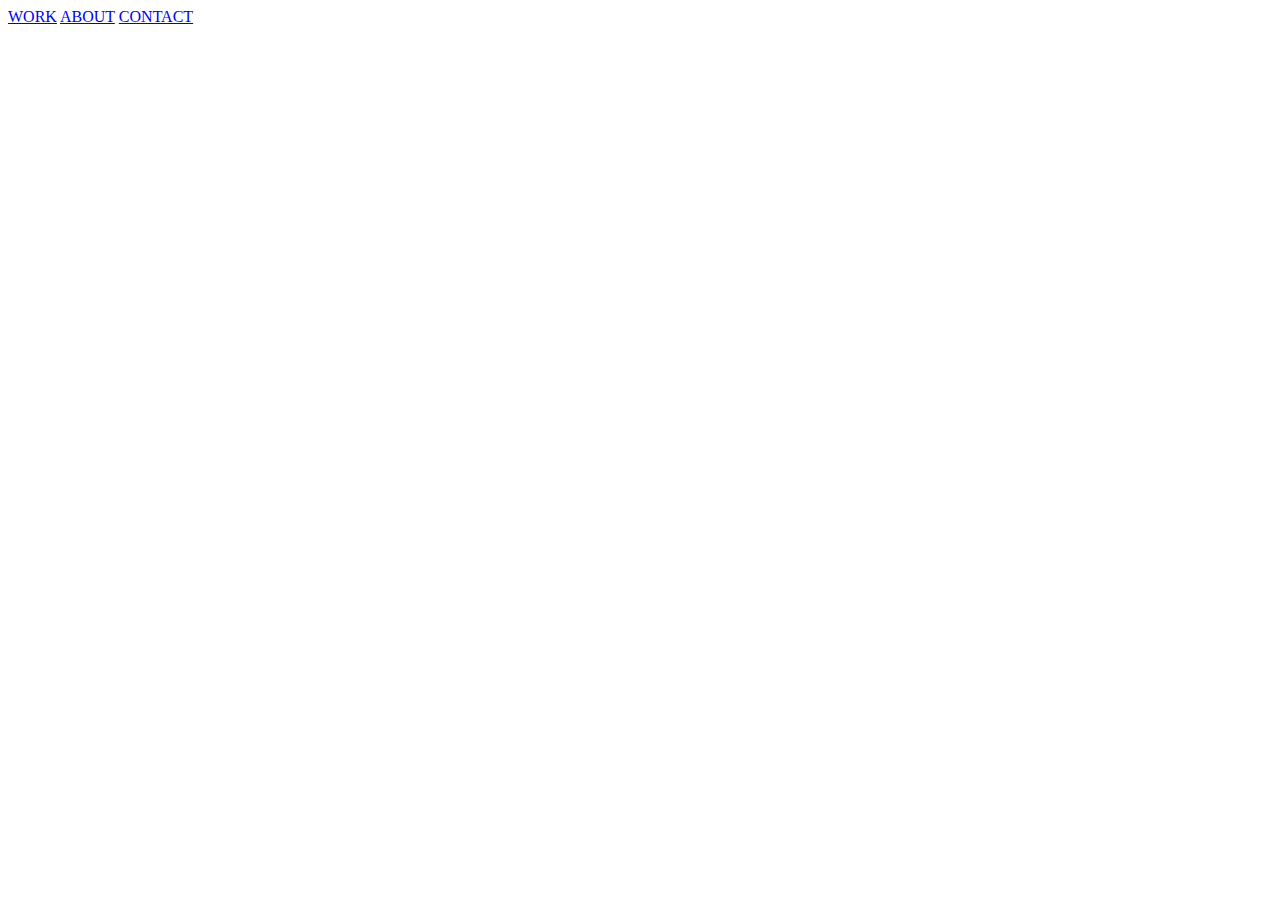
==== index.html @ 2163f19c "New portfolio section, homepage buttons added, timeline overlapping in tablet/mobile" ====
<!DOCTYPE html>
<html lang="en">

<head>
    <meta charset="utf-8">
    <meta http-equiv="X-UA-Compatible" content="IE=edge">
    <meta name="viewport" content="width=device-width, initial-scale=1">
    <meta name="description" content="">
    <meta name="author" content="">
    <title>Lindsay Goff Portfolio</title>
    <!--Favicon-->
    <link rel="icon" type="image/png" href="img/favicon.png" />
    <!-- Bootstrap Core CSS -->
    <link href="css/bootstrap.min.css" rel="stylesheet">
    <!-- Custom CSS -->
    <link href="css/style.css" rel="stylesheet" type="text/css">
    <!-- Custom Fonts -->
    <link href="font-awesome/css/font-awesome.min.css" rel="stylesheet" type="text/css">
    <link href="http://fonts.googleapis.com/css?family=Source+Sans+Pro:300,400,700,300italic,400italic,700italic" rel="stylesheet" type="text/css">
    <!-- HTML5 Shim and Respond.js IE8 support of HTML5 elements and media queries -->
    <!-- WARNING: Respond.js doesn't work if you view the page via file:// -->
    <!--[if lt IE 9]>
        <script src="https://oss.maxcdn.com/libs/html5shiv/3.7.0/html5shiv.js"></script>
        <script src="https://oss.maxcdn.com/libs/respond.js/1.4.2/respond.min.js"></script>
    <![endif]-->
</head>

<body>
    <footer class="header">
        <div class="btn-home">
            <a href="portfolio.html#portfolio" class="btn-round">WORK</a>
            <a href="portfolio.html#about" class="btn-round">ABOUT</a>
            <a href="portfolio.html#contact" class="btn-round">CONTACT</a>
        </div>
    </footer>
</body>

</html>
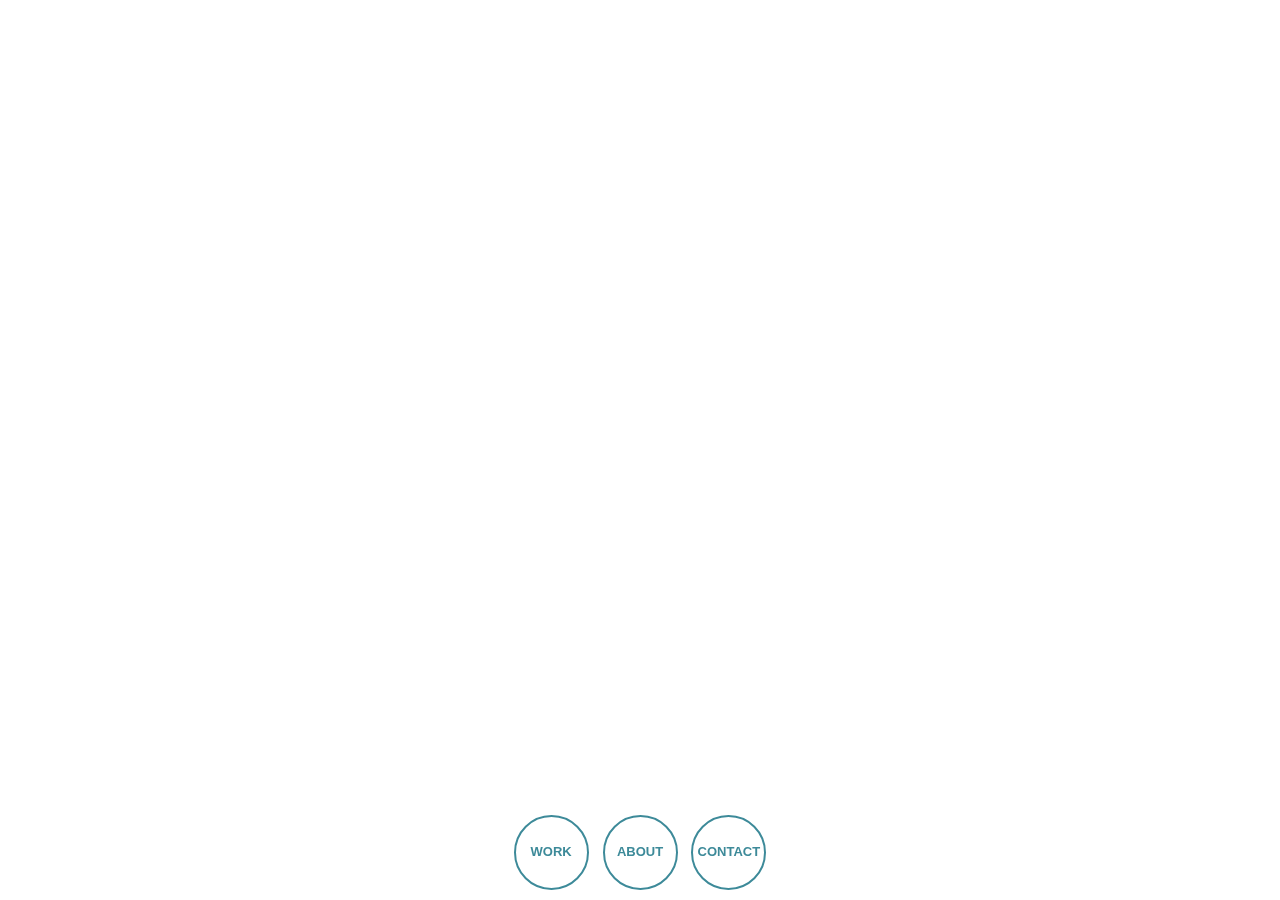
==== commit 24cfb3b8: "New about section, need final content still" ====
--- a/index.html
+++ b/index.html
@@ -26,6 +26,7 @@
 </head>
 
 <body>
+<!-- <header><img src="img/coffee_test.png" /></header> -->
     <footer class="header">
         <div class="btn-home">
             <a href="portfolio.html#portfolio" class="btn-round">WORK</a>
--- a/css/style.css
+++ b/css/style.css
@@ -0,0 +1,763 @@
+/*!
+ * Start Bootstrap - Agency Bootstrap Theme (http://startbootstrap.com)
+ * Code licensed under the Apache License v2.0.
+ * For details, see http://www.apache.org/licenses/LICENSE-2.0.
+ */
+
+
+/* 
+ STYLES
+
+COLOR 
+Tan: #e8dbcc;
+Dark Tan: #d1b28c;
+Dark Gray: #2f3038;
+Dark Teal: #235059;
+Teal: #3d8a99;
+
+FONTS
+Proxima Nova Bold
+Proxima Nova Light
+Nixie One Regular
+ */
+
+html,
+body {
+    width: 100%;
+    height: 100%;
+}
+
+body {
+    overflow-x: hidden;
+    font-family: "Helvetica Neue", Helvetica, Arial, sans-serif;
+    font-weight: 200;
+}
+
+p {
+    font-size: 13px;
+    line-height: 1.5;
+}
+
+a {
+    font-size: inherit;
+    color: #3d8a99;
+    -webkit-transition: all .35s;
+    -moz-transition: all .35s;
+    transition: all .35s;
+}
+
+a,
+a:hover,
+a:focus,
+a:active,
+a.active {
+    outline: 0;
+}
+
+a:hover,
+a:focus,
+a:active,
+a.active {
+    color: #235059;
+    text-decoration: none;
+}
+
+
+/*h1,
+h2,
+h3,
+h4,
+h5,
+h6 {
+    text-transform: uppercase;
+    font-family: "Helvetica Neue",Helvetica,Arial,sans-serif;
+    font-weight: 700;
+}*/
+
+.img-centered {
+    margin: 0 auto;
+}
+
+hr {
+    max-width: 50px;
+    border-color: #e8dbcc;
+    border-width: 3px;
+    max-width: 100px;
+}
+
+#portfolio {
+   padding-top: 120px;
+}
+
+#about {
+    padding-top: 60px;
+}
+
+footer {
+    padding: 100px 0;
+}
+
+
+/*FONTS*/
+
+@font-face {
+    font-family: 'nixie_oneregular';
+    src: url('../fonts/nixieone-regular-webfont.eot');
+    src: url('../fonts/nixieone-regular-webfont.eot?#iefix') format('embedded-opentype'), url('../fonts/nixieone-regular-webfont.woff2') format('woff2'), url('../fonts/nixieone-regular-webfont.woff') format('woff'), url('../fonts/nixieone-regular-webfont.ttf') format('truetype'), url('../fonts/nixieone-regular-webfont.svg#nixie_oneregular') format('svg');
+    font-weight: normal;
+    font-style: normal;
+}
+
+
+/*HEADER*/
+
+.header {
+    display: table;
+    position: relative;
+    width: 100%;
+    height: 100%;
+    background: url(../img/bg.jpg) no-repeat center center scroll;
+    -webkit-background-size: cover;
+    -moz-background-size: cover;
+    background-size: cover;
+    -o-background-size: cover;
+}
+
+
+/*HEADING STYLES*/
+
+h2.section-heading {
+    color: #2f3038;
+    margin-top: 0;
+    margin-bottom: 15px;
+    font-size: 30px;
+    font-family: "Helvetica Neue", Helvetica, Arial, sans-serif;
+    font-weight: 400;
+    line-height: 1.1;
+}
+
+
+/*BUTTON STYLES*/
+
+.btn-round {
+    display: inline-block;
+    font-family: "Helvetica Neue", Helvetica, Arial, sans-serif;
+    font-weight: 700;
+    font-size: 13px;
+    text-align: center;
+    vertical-align: middle;
+    cursor: pointer;
+    background: transparent;
+    color: #3d8a99;
+    border: 2px solid #3d8a99;
+    width: 75px;
+    height: 75px;
+    line-height: 70px;
+    border-radius: 50%;
+    text-decoration: none;
+    margin: 0 5px;
+}
+
+.btn-round:hover,
+.btn-round:focus {
+    color: #235059;
+    text-decoration: none;
+    border-color: #235059;
+}
+
+.btn-back {
+    font-family: "Helvetica Neue", Helvetica, Arial, sans-serif;
+    font-weight: 600;
+    color: #3d8a99;
+}
+
+.btn-home {
+    position: fixed;
+    bottom: 10px;
+    text-align: center;
+    width: 100%;
+}
+
+
+/*.btn-back:hover,
+.btn-back:focus {
+    color: #3d8a99;
+}*/
+
+
+/* Underline Reveal */
+
+.hvr-underline-reveal {
+    display: inline-block;
+    vertical-align: middle;
+    -webkit-transform: translateZ(0);
+    transform: translateZ(0);
+    box-shadow: 0 0 1px rgba(0, 0, 0, 0);
+    -webkit-backface-visibility: hidden;
+    backface-visibility: hidden;
+    -moz-osx-font-smoothing: grayscale;
+    position: relative;
+    overflow: hidden;
+}
+
+.hvr-underline-reveal:before {
+    content: "";
+    position: absolute;
+    z-index: -1;
+    left: 0;
+    right: 0;
+    bottom: 0;
+    background: #235059;
+    height: 3px;
+    -webkit-transform: translateY(3px);
+    transform: translateY(3px);
+    -webkit-transition-property: transform;
+    transition-property: transform;
+    -webkit-transition-duration: 0.3s;
+    transition-duration: 0.3s;
+    -webkit-transition-timing-function: ease-out;
+    transition-timing-function: ease-out;
+}
+
+.hvr-underline-reveal:hover:before,
+.hvr-underline-reveal:focus:before,
+.hvr-underline-reveal:active:before {
+    -webkit-transform: translateY(0);
+    transform: translateY(0);
+}
+
+
+/*NAV STYLES*/
+
+.navbar-default {
+    border-color: #d1b28c;
+    font-family: "Helvetica Neue", Helvetica, Arial, sans-serif;
+    font-weight: 500;
+    background-color: #e8dbcc;
+    height: 60px;
+    -webkit-transition: all .35s;
+    -moz-transition: all .35s;
+    transition: all .35s;
+}
+
+.navbar-default .navbar-header .navbar-brand {
+    text-transform: uppercase;
+    font-family: "Helvetica Neue", Helvetica, Arial, sans-serif;
+    font-weight: 500;
+    color: #2f3038;
+}
+
+.navbar-default .navbar-header .navbar-brand:hover,
+.navbar-default .navbar-header .navbar-brand:focus {
+    color: #2f3038;
+    font-weight: 500;
+}
+
+.navbar-default .nav > li>a,
+.navbar-default .nav>li>a:focus {
+    text-transform: uppercase;
+    font-size: 14px;
+    letter-spacing: .5px;
+    font-weight: 500;
+    color: #fff;
+}
+
+.navbar-default .nav > li>a:hover,
+.navbar-default .nav>li>a:focus:hover {
+    color: #2f3038;
+    font-weight: 500;
+}
+
+.navbar-default .nav > li.active>a,
+.navbar-default .nav>li.active>a:focus {
+    color: #2f3038!important;
+    background-color: transparent;
+    font-weight: 500;
+}
+
+.navbar-default .nav > li.active>a:hover,
+.navbar-default .nav>li.active>a:focus:hover {
+    background-color: transparent;
+}
+
+@media(min-width:768px) {
+    .navbar-default {
+        /*border-color: rgba(255,255,255,.3);*/
+        background-color: #e8dbcc;
+    }
+    .navbar-default .navbar-header .navbar-brand {
+        color: rgba(0, 0, 0, .7);
+    }
+    .navbar-default .navbar-header .navbar-brand:hover,
+    .navbar-default .navbar-header .navbar-brand:focus {
+        color: #fff;
+    }
+    .navbar-default .nav > li>a,
+    .navbar-default .nav>li>a:focus {
+        /*color: rgba(255,255,255,.7);*/
+        color: #fff;
+    }
+    .navbar-default .nav > li>a:hover,
+    .navbar-default .nav>li>a:focus:hover {
+        color: #2f3038;
+        font-weight: 500;
+    }
+    .navbar-default.affix {
+        border-color: rgba(34, 34, 34, .05);
+        background-color: #fff;
+    }
+    .navbar-default.affix .navbar-header .navbar-brand {
+        font-size: 14px;
+        color: #2f3038;
+        font-weight: 500;
+    }
+    .navbar-default.affix .navbar-header .navbar-brand:hover,
+    .navbar-default.affix .navbar-header .navbar-brand:focus {
+        color: #2f3038;
+        font-weight: 500;
+    }
+    .navbar-default.affix .nav > li>a,
+    .navbar-default.affix .nav>li>a:focus {
+        color: #222;
+    }
+    .navbar-default.affix .nav > li>a:hover,
+    .navbar-default.affix .nav>li>a:focus:hover {
+        color: #2f3038;
+        font-weight: 500;
+    }
+}
+
+/*nav li {
+    padding-top: 18px;
+}*/
+
+/*NAV TOGGLE STYLES*/
+
+.navbar-default .navbar-toggle {
+    background-color: #e8dbcc;
+    border-color: #d1b28c;
+}
+
+.navbar-default .navbar-toggle:focus, 
+.navbar-default .navbar-toggle:hover {
+    background-color: #e8dbcc;
+    border-color: #d1b28c;
+}
+
+.navbar-default .navbar-toggle .icon-bar {
+    background-color: #d1b28c;
+}
+
+.navbar-right {
+    background-color: #e8dbcc;
+}
+
+
+/*PORTFOLIO STYLES*/
+
+#portfolio .portfolio-item {
+    right: 0;
+    margin: 0 0 15px;
+}
+
+#portfolio .portfolio-item .portfolio-link {
+    display: block;
+    position: relative;
+    margin: 0 auto;
+    max-width: 400px;
+}
+
+#portfolio .portfolio-item .portfolio-link .portfolio-hover {
+    position: absolute;
+    width: 100%;
+    height: 100%;
+    opacity: 0;
+    /*background: rgba(61, 138, 153, .9);*/
+    background: rgba(35, 80, 89, .9);
+    -webkit-transition: all ease .5s;
+    -moz-transition: all ease .5s;
+    transition: all ease .5s;
+}
+
+#portfolio .portfolio-item .portfolio-link .portfolio-hover:hover {
+    opacity: 1;
+}
+
+#portfolio .portfolio-item .portfolio-link .portfolio-hover .portfolio-hover-content {
+    position: absolute;
+    top: 50%;
+    width: 100%;
+    height: 20px;
+    margin-top: -12px;
+    text-align: center;
+    font-size: 20px;
+    color: #fff;
+}
+
+#portfolio .portfolio-item .portfolio-link .portfolio-hover .portfolio-hover-content i {
+    margin-top: -12px;
+}
+
+#portfolio .portfolio-item .portfolio-link .portfolio-hover .portfolio-hover-content h3,
+#portfolio .portfolio-item .portfolio-link .portfolio-hover .portfolio-hover-content h4 {
+    margin: 0;
+}
+
+#portfolio .portfolio-item .portfolio-caption {
+    margin: 0 auto;
+    padding: 25px;
+    max-width: 400px;
+    text-align: center;
+    background-color: #fff;
+}
+
+#portfolio .portfolio-item .portfolio-caption h4 {
+    margin: 0;
+    text-transform: none;
+}
+
+#portfolio .portfolio-item .portfolio-caption p {
+    margin: 0;
+    font-family: "Helvetica Neue", Helvetica, Arial, sans-serif;
+    font-size: 16px;
+}
+
+#portfolio * {
+    z-index: 2;
+}
+
+@media(min-width:767px) {
+    #portfolio .portfolio-item {
+        margin: 0 0 30px;
+    }
+}
+
+
+/*MODAL STYLES*/
+
+.portfolio-modal .modal-content {
+    padding: 100px 0;
+    min-height: 100%;
+    border: 0;
+    border-radius: 0;
+    text-align: center;
+    background-clip: border-box;
+    -webkit-box-shadow: none;
+    box-shadow: none;
+}
+
+.portfolio-modal .modal-content h2 {
+    margin-bottom: 15px;
+    font-size: 3em;
+}
+
+.portfolio-modal .modal-content p {
+    margin-bottom: 30px;
+}
+
+.portfolio-modal .modal-content p.item-intro {
+    margin: 20px 0 30px;
+    font-family: "Helvetica Neue", Helvetica, Arial, sans-serif;
+    font-size: 16px;
+    font-style: italic;
+}
+
+.portfolio-modal .modal-content ul.list-inline {
+    margin-top: 0;
+    margin-bottom: 30px;
+}
+
+.portfolio-modal .modal-content img {
+    margin-bottom: 30px;
+}
+
+.portfolio-modal .close-modal {
+    position: absolute;
+    top: 25px;
+    right: 25px;
+    width: 75px;
+    height: 75px;
+    background-color: transparent;
+    cursor: pointer;
+}
+
+.portfolio-modal .close-modal:hover {
+    opacity: .5;
+}
+
+.portfolio-modal .close-modal .lr {
+    z-index: 1051;
+    width: 1px;
+    height: 75px;
+    margin-left: 35px;
+    background-color: #e8dbcc;
+    -webkit-transform: rotate(45deg);
+    -ms-transform: rotate(45deg);
+    transform: rotate(45deg);
+}
+
+.portfolio-modal .close-modal .lr .rl {
+    z-index: 1052;
+    width: 1px;
+    height: 75px;
+    background-color: #e8dbcc;
+    -webkit-transform: rotate(90deg);
+    -ms-transform: rotate(90deg);
+    transform: rotate(90deg);
+}
+
+.portfolio-modal .modal-backdrop {
+    display: none;
+    opacity: 0;
+}
+
+::-moz-selection {
+    text-shadow: none;
+    background: #eee;
+}
+
+::selection {
+    text-shadow: none;
+    background: #eee;
+}
+
+img::selection {
+    background: 0 0;
+}
+
+img::-moz-selection {
+    background: 0 0;
+}
+
+body {
+    webkit-tap-highlight-color: #3d8a99;
+}
+
+
+/*ABOUT STYLES */
+
+#about div.col-md-6 {
+    text-align: left;
+    padding: 10px 10px 10px 0;
+    color: #2f3038;
+    font-size: 16px;
+    margin-bottom: 20px;
+}
+
+
+/*#about div.col-md-4 {
+    padding-left: 70px;
+    margin-bottom: 20px;
+}
+
+#about div.col-md-4 img {
+    width: 190px;
+    height: 190px;
+}*/
+
+.about-section {
+    margin: auto;
+    height: 190px;
+}
+
+
+/*TIMELINE STYLES*/
+
+.fadein {
+    opacity: 0;
+}
+
+.timeline {
+    position: relative;
+    padding: 0;
+    list-style: none;
+}
+
+.timeline:before {
+    content: "";
+    position: absolute;
+    top: 0;
+    bottom: 0;
+    left: 40px;
+    width: 1px;
+    margin-left: -1.5px;
+    background-color: #e8dbcc;
+}
+
+.timeline>li {
+    position: relative;
+    margin-bottom: 40px;
+    min-height: 50px;
+}
+
+.timeline>li:before,
+.timeline>li:after {
+    content: " ";
+    display: table;
+}
+
+.timeline>li:after {
+    clear: both;
+}
+
+.timeline>li .timeline-panel {
+    float: right;
+    position: relative;
+    width: 100%;
+    padding: 0 20px 0 100px;
+    text-align: left;
+    font-family: "Helvetica Neue", Helvetica, Arial, sans-serif;
+    font-weight: 200;
+}
+
+.timeline>li .timeline-panel:before {
+    right: auto;
+    left: -15px;
+    border-right-width: 15px;
+    border-left-width: 0;
+}
+
+.timeline>li .timeline-panel:after {
+    right: auto;
+    left: -14px;
+    border-right-width: 14px;
+    border-left-width: 0;
+}
+
+.timeline>li .timeline-image {
+    z-index: 100;
+    position: absolute;
+    left: 0;
+    width: 25px;
+    height: 25px;
+    margin-left: 27px;
+    border: 1px solid #e8dbcc;
+    border-radius: 100%;
+    text-align: center;
+    color: #fff;
+    background-color: #d1b28c;
+}
+
+.timeline>li .timeline-image h4 {
+    margin-top: 12px;
+    font-size: 10px;
+    line-height: 14px;
+}
+
+.timeline>li.timeline-inverted>.timeline-panel {
+    float: right;
+    padding: 0 20px 0 100px;
+    text-align: left;
+}
+
+.timeline>li.timeline-inverted>.timeline-panel:before {
+    right: auto;
+    left: -15px;
+    border-right-width: 15px;
+    border-left-width: 0;
+}
+
+.timeline>li.timeline-inverted>.timeline-panel:after {
+    right: auto;
+    left: -14px;
+    border-right-width: 14px;
+    border-left-width: 0;
+}
+
+.timeline>li:last-child {
+    margin-bottom: 0;
+}
+
+.timeline .timeline-heading h4 {
+    margin-top: 0;
+    color: #3d8a99;
+    font-family: 'nixie_oneregular';
+    font-weight: 600;
+}
+
+.timeline .timeline-heading h4.subheading {
+    text-transform: none;
+}
+
+.timeline .timeline-body>p,
+.timeline .timeline-body>ul {
+    margin-bottom: 0;
+}
+
+p.text-muted {
+    color: #2f3038;
+}
+
+@media(min-width:768px) {
+    .timeline:before {
+        left: 50%;
+    }
+    .timeline>li {
+        margin-bottom: 40px;
+        min-height: 100px;
+    }
+    .timeline>li .timeline-panel {
+        float: left;
+        width: 41%;
+        padding: 0 20px 20px 30px;
+        text-align: right;
+    }
+    .timeline>li .timeline-image {
+        left: 50%;
+        width: 30px;
+        height: 30px;
+        margin-left: -15px;
+    }
+    .timeline>li .timeline-image h4 {
+        margin-top: 16px;
+        font-size: 13px;
+        line-height: 18px;
+    }
+    .timeline>li.timeline-inverted>.timeline-panel {
+        float: right;
+        padding: 0 30px 20px 20px;
+        text-align: left;
+    }
+}
+
+@media(min-width:992px) {
+    .timeline>li {
+        min-height: 70px;
+    }
+    .timeline>li .timeline-panel {
+        padding: 0 20px 20px;
+    }
+    .timeline>li .timeline-image {
+        width: 30px;
+        height: 30px;
+        margin-left: -15px;
+    }
+    .timeline>li .timeline-image h4 {
+        margin-top: 30px;
+        font-size: 18px;
+        line-height: 26px;
+    }
+    .timeline>li.timeline-inverted>.timeline-panel {
+        padding: 0px;
+    }
+}
+
+@media(min-width:1200px) {
+    .timeline>li {
+        min-height: 100px;
+    }
+    .timeline>li .timeline-panel {
+        padding: 0 20px 20px 100px;
+    }
+    .timeline>li .timeline-image {
+        width: 30px;
+        height: 30px;
+        margin-left: -15px;
+    }
+    .timeline>li .timeline-image h4 {
+        margin-top: 40px;
+    }
+    .timeline>li.timeline-inverted>.timeline-panel {
+        padding: 0px;
+    }
+}
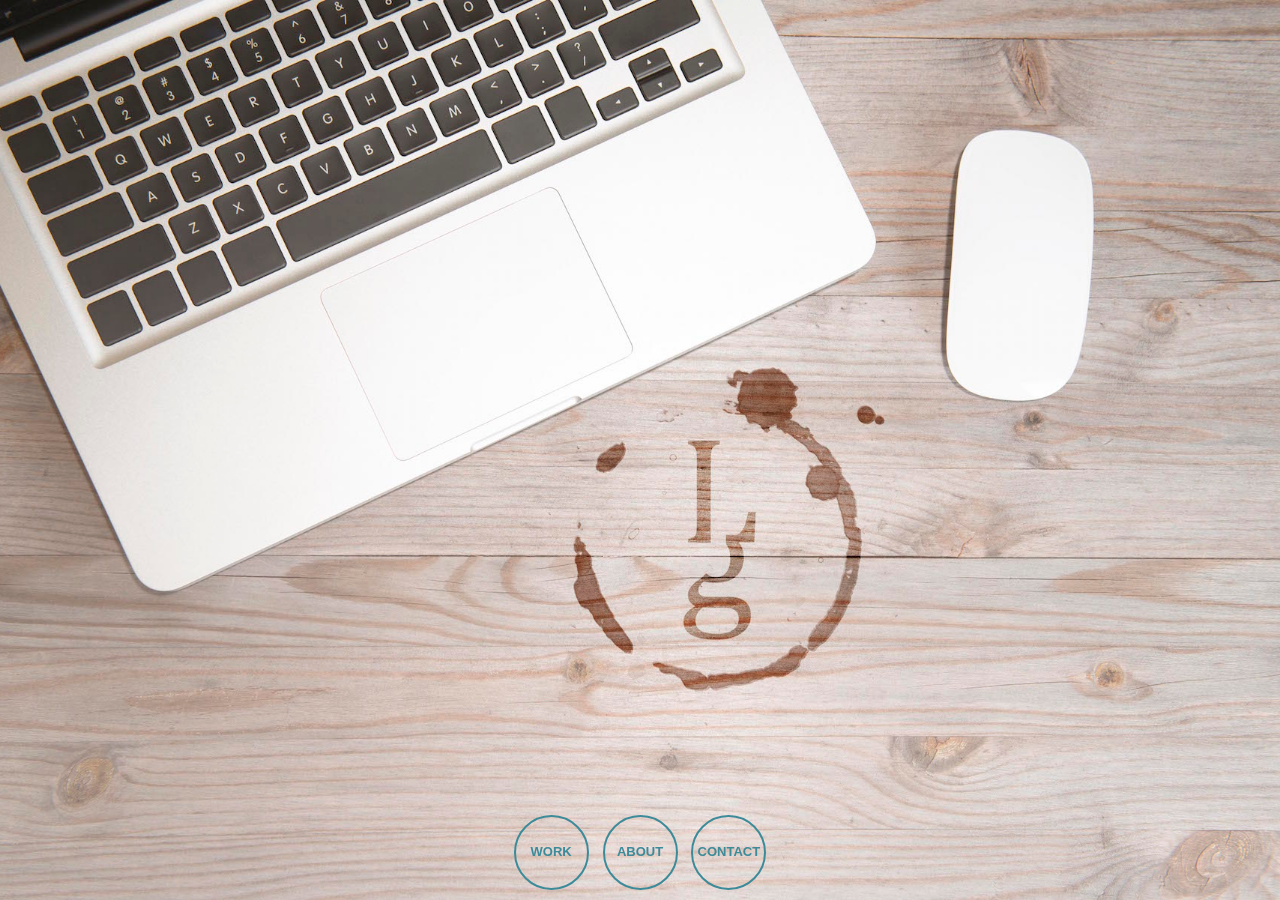
==== commit fe478499: "Templates applied" ====
--- a/index.html
+++ b/index.html
@@ -7,9 +7,9 @@
     <meta name="viewport" content="width=device-width, initial-scale=1">
     <meta name="description" content="">
     <meta name="author" content="">
-    <title>Lindsay Goff Portfolio</title>
+    <title>Lindsay Goff</title>
     <!--Favicon-->
-    <link rel="icon" type="image/png" href="img/favicon.png" />
+    <link rel="icon" type="image/png" href="img/favicon.jpg" />
     <!-- Bootstrap Core CSS -->
     <link href="css/bootstrap.min.css" rel="stylesheet">
     <!-- Custom CSS -->
@@ -27,13 +27,13 @@
 
 <body>
 <!-- <header><img src="img/coffee_test.png" /></header> -->
-    <footer class="header">
+    <section class="header">
         <div class="btn-home">
             <a href="portfolio.html#portfolio" class="btn-round">WORK</a>
             <a href="portfolio.html#about" class="btn-round">ABOUT</a>
             <a href="portfolio.html#contact" class="btn-round">CONTACT</a>
         </div>
-    </footer>
+    </section>
 </body>
 
 </html>
--- a/css/style.css
+++ b/css/style.css
@@ -36,6 +36,10 @@
 p {
     font-size: 13px;
     line-height: 1.5;
+}
+
+* {
+    outline: none;
 }
 
 a {
@@ -86,7 +90,7 @@
 }
 
 #portfolio {
-   padding-top: 120px;
+    padding-top: 120px;
 }
 
 #about {
@@ -230,11 +234,9 @@
 /*NAV STYLES*/
 
 .navbar-default {
-    border-color: #d1b28c;
     font-family: "Helvetica Neue", Helvetica, Arial, sans-serif;
     font-weight: 500;
     background-color: #e8dbcc;
-    height: 60px;
     -webkit-transition: all .35s;
     -moz-transition: all .35s;
     transition: all .35s;
@@ -327,9 +329,6 @@
     }
 }
 
-/*nav li {
-    padding-top: 18px;
-}*/
 
 /*NAV TOGGLE STYLES*/
 
@@ -338,7 +337,7 @@
     border-color: #d1b28c;
 }
 
-.navbar-default .navbar-toggle:focus, 
+.navbar-default .navbar-toggle:focus,
 .navbar-default .navbar-toggle:hover {
     background-color: #e8dbcc;
     border-color: #d1b28c;
@@ -350,6 +349,11 @@
 
 .navbar-right {
     background-color: #e8dbcc;
+}
+
+.navbar-default .navbar-collapse,
+.navbar-default .navbar-form {
+    border-color: #e8dbcc;
 }
 
 
@@ -428,7 +432,7 @@
 
 @media(min-width:767px) {
     #portfolio .portfolio-item {
-        margin: 0 0 30px;
+        margin-bottom: 70px;
     }
 }
 
@@ -447,7 +451,7 @@
 }
 
 .portfolio-modal .modal-content h2 {
-    margin-bottom: 15px;
+    margin-bottom: 0px;
     font-size: 3em;
 }
 
@@ -456,10 +460,10 @@
 }
 
 .portfolio-modal .modal-content p.item-intro {
-    margin: 20px 0 30px;
-    font-family: "Helvetica Neue", Helvetica, Arial, sans-serif;
-    font-size: 16px;
-    font-style: italic;
+    margin-bottom: 20px;
+    font-family: "Helvetica Neue", Helvetica, Arial, sans-serif;
+    font-size: 20px;
+    color: #235059;
 }
 
 .portfolio-modal .modal-content ul.list-inline {
@@ -536,30 +540,18 @@
 
 /*ABOUT STYLES */
 
-#about div.col-md-6 {
-    text-align: left;
-    padding: 10px 10px 10px 0;
-    color: #2f3038;
-    font-size: 16px;
-    margin-bottom: 20px;
-}
-
-
-/*#about div.col-md-4 {
-    padding-left: 70px;
-    margin-bottom: 20px;
-}
-
-#about div.col-md-4 img {
-    width: 190px;
-    height: 190px;
-}*/
-
-.about-section {
+#about img {
+    display: block;
     margin: auto;
-    height: 190px;
-}
-
+}
+
+.about {
+  text-align: center;
+    color: #3d8a99;
+    font-size: 24px;
+    margin-top: 20px; 
+    margin-bottom: 40px;
+}
 
 /*TIMELINE STYLES*/
 
@@ -693,13 +685,13 @@
         left: 50%;
     }
     .timeline>li {
-        margin-bottom: 40px;
+        margin-bottom: 15px;
         min-height: 100px;
     }
     .timeline>li .timeline-panel {
         float: left;
         width: 41%;
-        padding: 0 20px 20px 30px;
+        padding: 0 30px 20px 20px;
         text-align: right;
     }
     .timeline>li .timeline-image {
@@ -725,7 +717,7 @@
         min-height: 70px;
     }
     .timeline>li .timeline-panel {
-        padding: 0 20px 20px;
+        padding: 0px;
     }
     .timeline>li .timeline-image {
         width: 30px;
@@ -747,7 +739,7 @@
         min-height: 100px;
     }
     .timeline>li .timeline-panel {
-        padding: 0 20px 20px 100px;
+        padding-left: 10px;
     }
     .timeline>li .timeline-image {
         width: 30px;
@@ -758,6 +750,6 @@
         margin-top: 40px;
     }
     .timeline>li.timeline-inverted>.timeline-panel {
-        padding: 0px;
-    }
-}
+        padding-right: 10px;
+    }
+}
